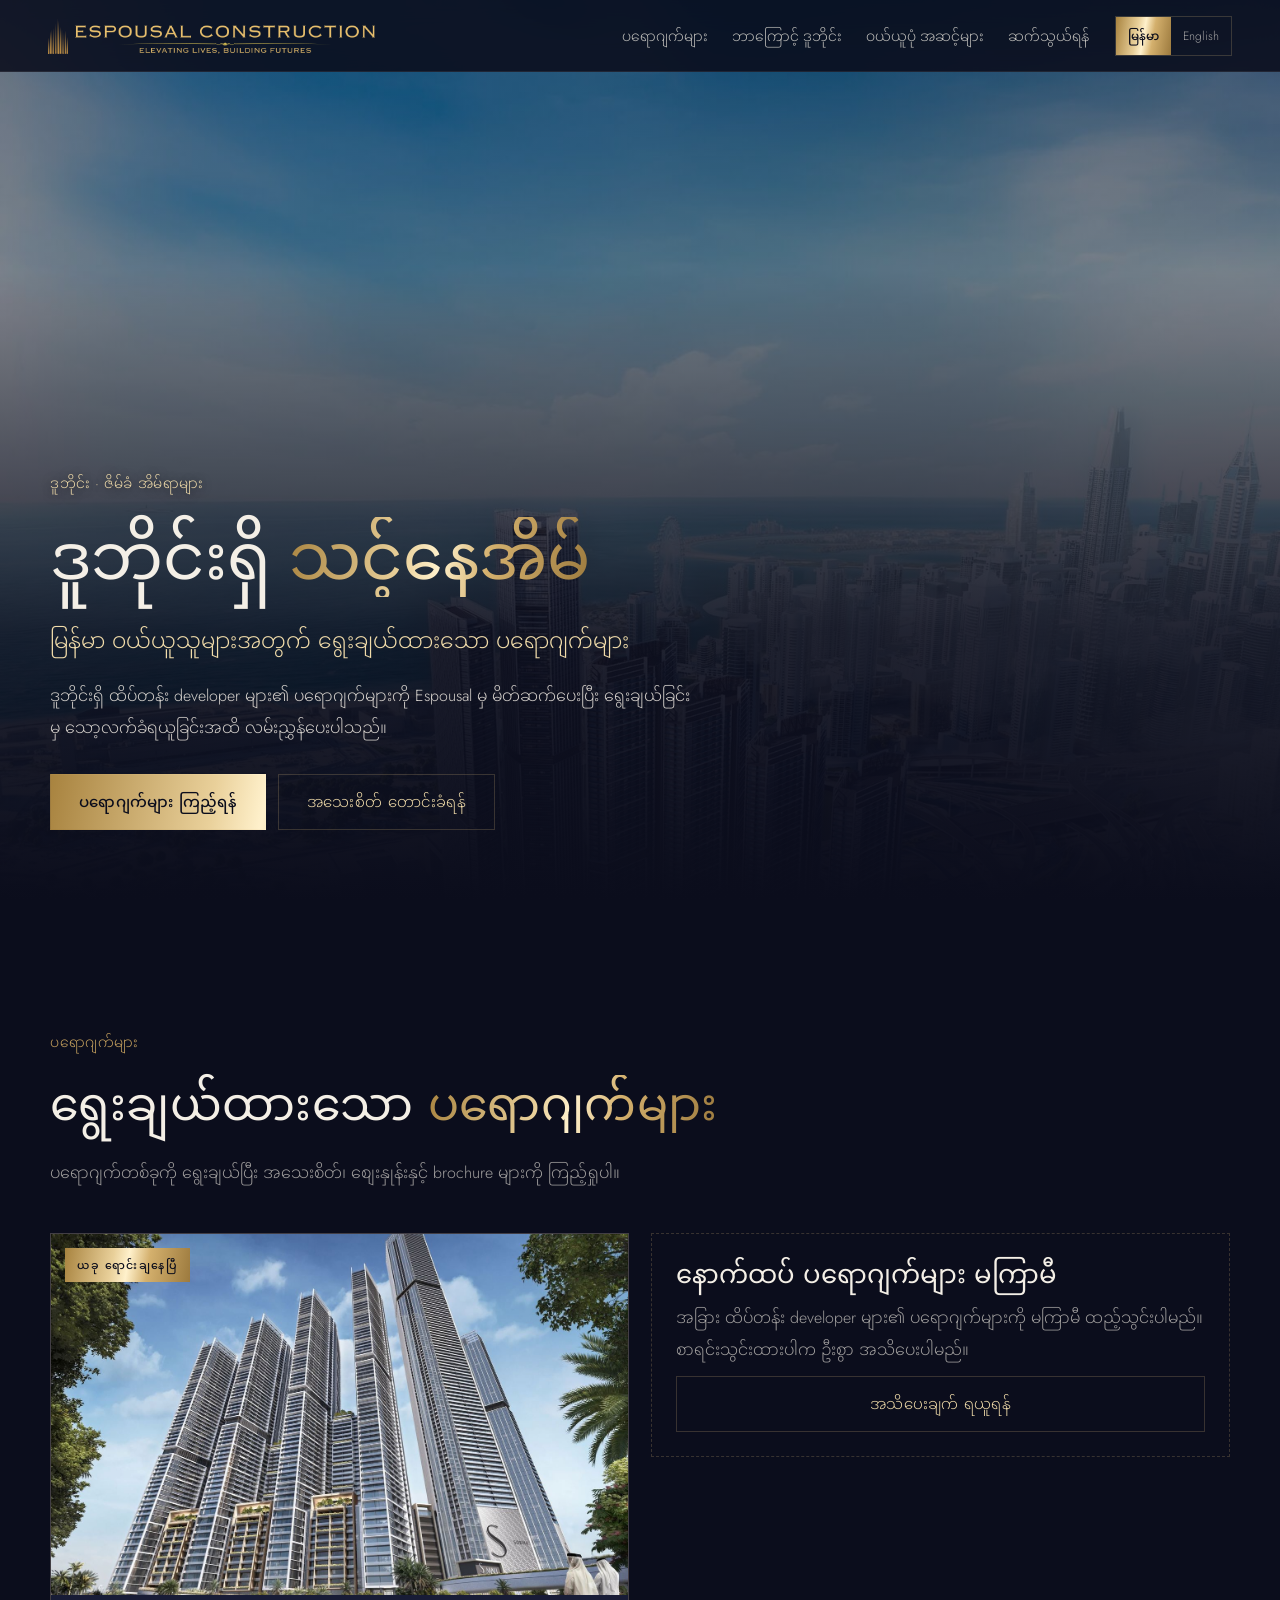
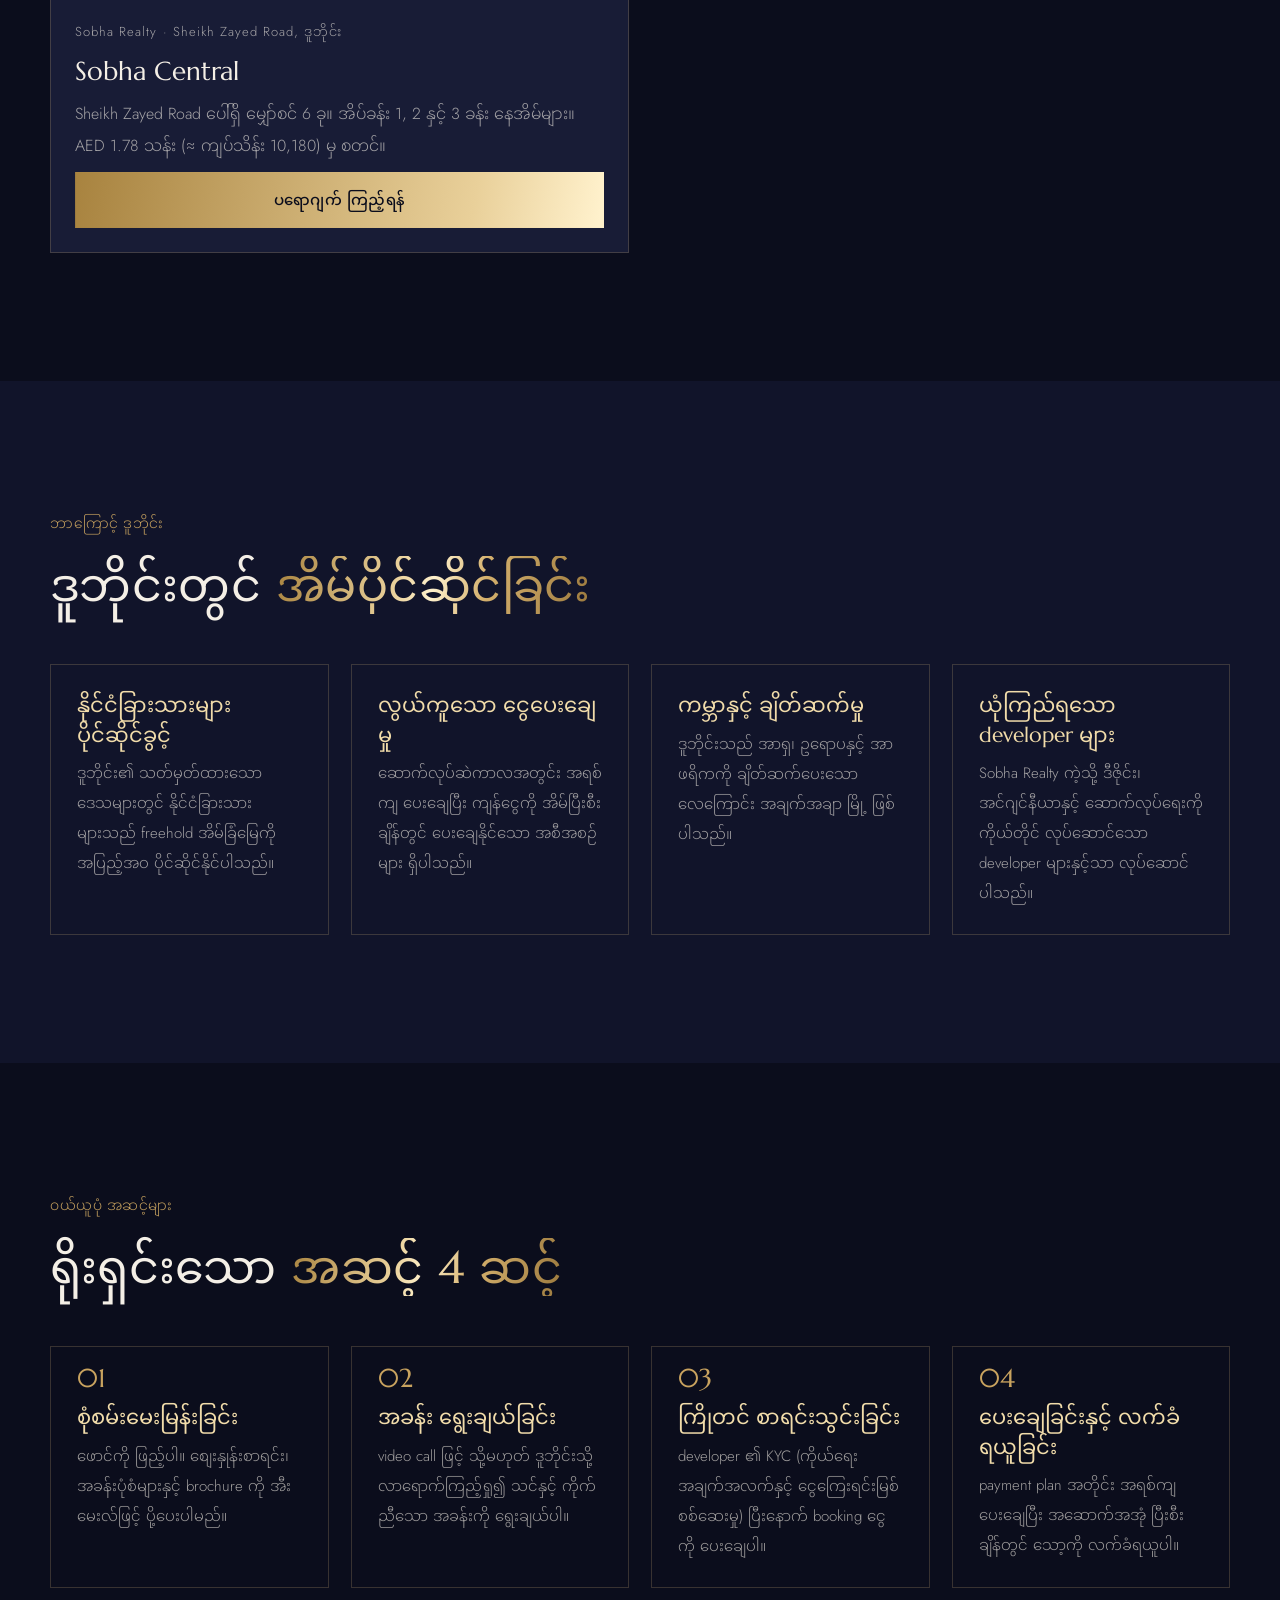
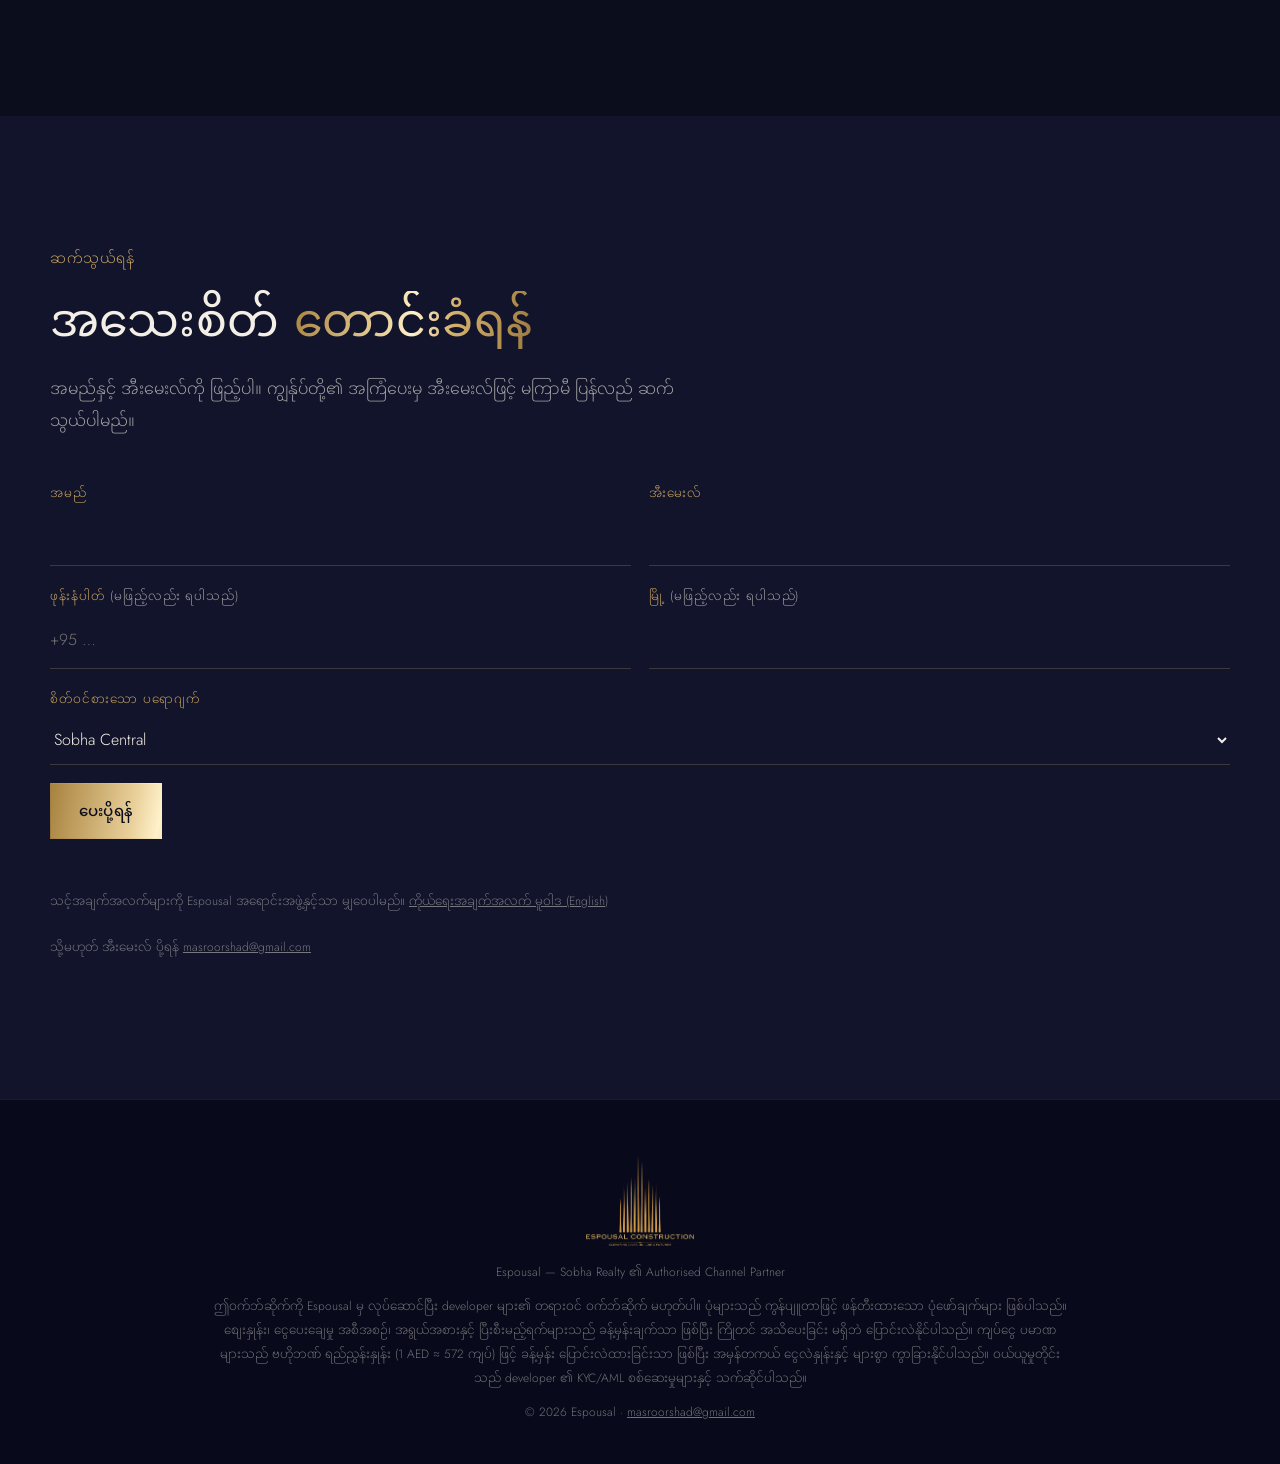
==== index.html @ 2b76e457 "Myanmar site for mm.espousalconstruction.com Burmese-first site with English, standalone copy of the" ====
<!doctype html>
<html lang="my">
<head>
  <meta charset="utf-8">
  <meta name="viewport" content="width=device-width, initial-scale=1">
  <title>Espousal | ဒူဘိုင်း ဇိမ်ခံ အိမ်ရာ ပရောဂျက်များ</title>
  <meta name="description" content="ဒူဘိုင်းရှိ ထိပ်တန်း developer များ၏ ဇိမ်ခံ အိမ်ရာ ပရောဂျက်များကို မြန်မာ ဝယ်ယူသူများအတွက် Espousal မှ မိတ်ဆက်ပေးပါသည်။">
  <link rel="canonical" href="https://mm.espousalconstruction.com/">
  <link rel="alternate" hreflang="my" href="https://mm.espousalconstruction.com/">
  <link rel="alternate" hreflang="en" href="https://mm.espousalconstruction.com/en/">
  <meta property="og:title" content="Espousal | ဒူဘိုင်း ဇိမ်ခံ အိမ်ရာ ပရောဂျက်များ">
  <meta property="og:description" content="ဒူဘိုင်းရှိ ထိပ်တန်း developer များ၏ ဇိမ်ခံ အိမ်ရာ ပရောဂျက်များကို မြန်မာ ဝယ်ယူသူများအတွက် Espousal မှ မိတ်ဆက်ပေးပါသည်။">
  <meta property="og:image" content="https://mm.espousalconstruction.com/assets/img/hero-aerial.jpg">
  <meta name="robots" content="noindex">
  <meta name="theme-color" content="#0b0d1c">
  <link rel="preconnect" href="https://fonts.googleapis.com">
  <link rel="preconnect" href="https://fonts.gstatic.com" crossorigin>
  <link href="https://fonts.googleapis.com/css2?family=Marcellus&family=Jost:wght@300;400;500&family=Noto+Sans+Myanmar:wght@300;400;500&display=swap" rel="stylesheet">
  <link rel="stylesheet" href="/assets/mm.css?v=20261027b">
  <!-- Meta Pixel Code -->
  <script>
  !function(f,b,e,v,n,t,s){if(f.fbq)return;n=f.fbq=function(){n.callMethod?n.callMethod.apply(n,arguments):n.queue.push(arguments)};if(!f._fbq)f._fbq=n;n.push=n;n.loaded=!0;n.version='2.0';n.queue=[];t=b.createElement(e);t.async=!0;t.src=v;s=b.getElementsByTagName(e)[0];s.parentNode.insertBefore(t,s)}(window,document,'script','https://connect.facebook.net/en_US/fbevents.js');
  fbq('init', '806806699194177');
  fbq('track', 'PageView');
  </script>
  <noscript><img height="1" width="1" style="display:none" alt="" src="https://www.facebook.com/tr?id=806806699194177&ev=PageView&noscript=1"></noscript>
  <!-- End Meta Pixel Code -->
</head>
<body>
<header class="nav">
  <a class="nav__brand" href="/" aria-label="Espousal"><img src="/assets/img/espousal-lockup.png" alt="Espousal Construction" width="330" height="36"></a>
  <nav class="nav__links" id="navLinks"><a href="#projects">ပရောဂျက်များ</a><a href="#why">ဘာကြောင့် ဒူဘိုင်း</a><a href="#how">ဝယ်ယူပုံ အဆင့်များ</a><a href="#contact">ဆက်သွယ်ရန်</a></nav>
  <div class="lang" aria-label="Language"><a href="/" class="is-on" hreflang="my">မြန်မာ</a><a href="/en/" hreflang="en">English</a></div>
  <button class="nav__burger" id="burger" aria-label="Menu" aria-expanded="false"><span></span><span></span></button>
</header>

<section class="hero" id="top">
  <div class="hero__bg"><img src="/assets/img/hero-aerial.jpg" alt=""></div>
  <div class="wrap hero__in">
    <p class="eyebrow">ဒူဘိုင်း · ဇိမ်ခံ အိမ်ရာများ</p>
    <h1>ဒူဘိုင်းရှိ <span class="gold">သင့်နေအိမ်</span></h1>
    <p class="hero__tag">မြန်မာ ဝယ်ယူသူများအတွက် ရွေးချယ်ထားသော ပရောဂျက်များ</p>
    <p class="sub">ဒူဘိုင်းရှိ ထိပ်တန်း developer များ၏ ပရောဂျက်များကို Espousal မှ မိတ်ဆက်ပေးပြီး ရွေးချယ်ခြင်းမှ သော့လက်ခံရယူခြင်းအထိ လမ်းညွှန်ပေးပါသည်။</p>
    <div class="hero__actions">
      <a class="btn btn--gold" href="#projects">ပရောဂျက်များ ကြည့်ရန်</a>
      <button class="btn btn--line" data-enquire="general">အသေးစိတ် တောင်းခံရန်</button>
    </div>
  </div>
</section>

<section class="section" id="projects">
  <div class="wrap">
    <div class="head"><p class="eyebrow">ပရောဂျက်များ</p><h2 class="title">ရွေးချယ်ထားသော <span class="gold">ပရောဂျက်များ</span></h2><p class="sub">ပရောဂျက်တစ်ခုကို ရွေးချယ်ပြီး အသေးစိတ်၊ စျေးနှုန်းနှင့် brochure များကို ကြည့်ရှုပါ။</p></div>
    <div class="grid grid--2">
      <article class="card">
        <a class="card__img" href="/sobha-central.html"><img src="/assets/img/towers/tower-horizon.jpg" alt="Sobha Central" loading="lazy"><span class="card__flag">ယခု ရောင်းချနေပြီ</span></a>
        <div class="card__body">
          <p class="card__meta">Sobha Realty · Sheikh Zayed Road, ဒူဘိုင်း</p>
          <h3>Sobha Central</h3>
          <p>Sheikh Zayed Road ပေါ်ရှိ မျှော်စင် 6 ခု။ အိပ်ခန်း 1, 2 နှင့် 3 ခန်း နေအိမ်များ။ AED 1.78 သန်း (≈ ကျပ်သိန်း 10,180) မှ စတင်။</p>
          <a class="btn btn--gold" href="/sobha-central.html">ပရောဂျက် ကြည့်ရန်</a>
        </div>
      </article>
      <article class="card card--soon">
        <div class="card__body">
          <h3>နောက်ထပ် ပရောဂျက်များ မကြာမီ</h3>
          <p>အခြား ထိပ်တန်း developer များ၏ ပရောဂျက်များကို မကြာမီ ထည့်သွင်းပါမည်။ စာရင်းသွင်းထားပါက ဦးစွာ အသိပေးပါမည်။</p>
          <button class="btn btn--line" data-enquire="notify">အသိပေးချက် ရယူရန်</button>
        </div>
      </article>
    </div>
  </div>
</section>

<section class="section section--alt" id="why">
  <div class="wrap">
    <div class="head"><p class="eyebrow">ဘာကြောင့် ဒူဘိုင်း</p><h2 class="title">ဒူဘိုင်းတွင် <span class="gold">အိမ်ပိုင်ဆိုင်ခြင်း</span></h2></div>
    <div class="grid grid--4"><div class="feature"><h3>နိုင်ငံခြားသားများ ပိုင်ဆိုင်ခွင့်</h3><p>ဒူဘိုင်း၏ သတ်မှတ်ထားသော ဒေသများတွင် နိုင်ငံခြားသားများသည် freehold အိမ်ခြံမြေကို အပြည့်အဝ ပိုင်ဆိုင်နိုင်ပါသည်။</p></div><div class="feature"><h3>လွယ်ကူသော ငွေပေးချေမှု</h3><p>ဆောက်လုပ်ဆဲကာလအတွင်း အရစ်ကျ ပေးချေပြီး ကျန်ငွေကို အိမ်ပြီးစီးချိန်တွင် ပေးချေနိုင်သော အစီအစဉ်များ ရှိပါသည်။</p></div><div class="feature"><h3>ကမ္ဘာနှင့် ချိတ်ဆက်မှု</h3><p>ဒူဘိုင်းသည် အာရှ၊ ဥရောပနှင့် အာဖရိကကို ချိတ်ဆက်ပေးသော လေကြောင်း အချက်အချာ မြို့ ဖြစ်ပါသည်။</p></div><div class="feature"><h3>ယုံကြည်ရသော developer များ</h3><p>Sobha Realty ကဲ့သို့ ဒီဇိုင်း၊ အင်ဂျင်နီယာနှင့် ဆောက်လုပ်ရေးကို ကိုယ်တိုင် လုပ်ဆောင်သော developer များနှင့်သာ လုပ်ဆောင်ပါသည်။</p></div></div>
  </div>
</section>

<section class="section" id="how">
  <div class="wrap">
    <div class="head"><p class="eyebrow">ဝယ်ယူပုံ အဆင့်များ</p><h2 class="title">ရိုးရှင်းသော <span class="gold">အဆင့် 4 ဆင့်</span></h2></div>
    <div class="grid grid--4 steps"><div class="feature"><h3>စုံစမ်းမေးမြန်းခြင်း</h3><p>ဖောင်ကို ဖြည့်ပါ။ စျေးနှုန်းစာရင်း၊ အခန်းပုံစံများနှင့် brochure ကို အီးမေးလ်ဖြင့် ပို့ပေးပါမည်။</p></div><div class="feature"><h3>အခန်း ရွေးချယ်ခြင်း</h3><p>video call ဖြင့် သို့မဟုတ် ဒူဘိုင်းသို့ လာရောက်ကြည့်ရှု၍ သင်နှင့် ကိုက်ညီသော အခန်းကို ရွေးချယ်ပါ။</p></div><div class="feature"><h3>ကြိုတင် စာရင်းသွင်းခြင်း</h3><p>developer ၏ KYC (ကိုယ်ရေးအချက်အလက်နှင့် ငွေကြေးရင်းမြစ် စစ်ဆေးမှု) ပြီးနောက် booking ငွေကို ပေးချေပါ။</p></div><div class="feature"><h3>ပေးချေခြင်းနှင့် လက်ခံရယူခြင်း</h3><p>payment plan အတိုင်း အရစ်ကျ ပေးချေပြီး အဆောက်အအုံ ပြီးစီးချိန်တွင် သော့ကို လက်ခံရယူပါ။</p></div></div>
  </div>
</section>
<section class="section section--alt" id="contact">
  <div class="wrap">
    <div class="head"><p class="eyebrow">ဆက်သွယ်ရန်</p><h2 class="title">အသေးစိတ် <span class="gold">တောင်းခံရန်</span></h2><p class="sub">အမည်နှင့် အီးမေးလ်ကို ဖြည့်ပါ။ ကျွန်ုပ်တို့၏ အကြံပေးမှ အီးမေးလ်ဖြင့် မကြာမီ ပြန်လည် ဆက်သွယ်ပါမည်။</p></div>
    <form class="form form--2 js-enquiry" data-context="general" data-project="Sobha Central" novalidate>
      <label class="field"><span>အမည်</span><input name="name" type="text" autocomplete="name" required></label>
      <label class="field"><span>အီးမေးလ်</span><input name="email" type="email" autocomplete="email" required></label>
      <label class="field"><span>ဖုန်းနံပါတ် <em>(မဖြည့်လည်း ရပါသည်)</em></span><input name="phone" type="tel" autocomplete="tel" placeholder="+95 …"></label>
      <label class="field"><span>မြို့ <em>(မဖြည့်လည်း ရပါသည်)</em></span><input name="city" type="text" autocomplete="address-level2"></label>
      <label class="field full"><span>စိတ်ဝင်စားသော ပရောဂျက်</span><select name="project"><option>Sobha Central</option><option value="Not sure / Other">မသေချာသေးပါ / အခြား</option></select></label>
      <div class="full"><button class="btn btn--gold" type="submit">ပေးပို့ရန်</button></div>
      <p class="form-msg full" role="status" aria-live="polite"></p>
      <p class="privacy full">သင့်အချက်အလက်များကို Espousal အရောင်းအဖွဲ့နှင့်သာ မျှဝေပါမည်။ <a href="/privacy.html">ကိုယ်ရေးအချက်အလက် မူဝါဒ (English)</a></p>
    </form>
    <p class="note">သို့မဟုတ် အီးမေးလ် ပို့ရန် <a href="mailto:masroorshad@gmail.com" style="text-decoration:underline">masroorshad@gmail.com</a></p>
  </div>
</section>
<footer class="footer">
  <div class="wrap">
    <img src="/assets/img/espousal-logo.png" alt="Espousal Construction" width="220" height="182" loading="lazy">
    <p>Espousal — Sobha Realty ၏ Authorised Channel Partner</p>
    <p>ဤဝက်ဘ်ဆိုက်ကို Espousal မှ လုပ်ဆောင်ပြီး developer များ၏ တရားဝင် ဝက်ဘ်ဆိုက် မဟုတ်ပါ။ ပုံများသည် ကွန်ပျူတာဖြင့် ဖန်တီးထားသော ပုံဖော်ချက်များ ဖြစ်ပါသည်။ စျေးနှုန်း၊ ငွေပေးချေမှု အစီအစဉ်၊ အရွယ်အစားနှင့် ပြီးစီးမည့်ရက်များသည် ခန့်မှန်းချက်သာ ဖြစ်ပြီး ကြိုတင် အသိပေးခြင်း မရှိဘဲ ပြောင်းလဲနိုင်ပါသည်။ ကျပ်ငွေ ပမာဏများသည် ဗဟိုဘဏ် ရည်ညွှန်းနှုန်း (1 AED ≈ 572 ကျပ်) ဖြင့် ခန့်မှန်း ပြောင်းလဲထားခြင်းသာ ဖြစ်ပြီး အမှန်တကယ် ငွေလဲနှုန်းနှင့် များစွာ ကွာခြားနိုင်ပါသည်။ ဝယ်ယူမှုတိုင်းသည် developer ၏ KYC/AML စစ်ဆေးမှုများနှင့် သက်ဆိုင်ပါသည်။</p>
    <p>© <span id="yr">2026</span> Espousal · <a href="mailto:masroorshad@gmail.com">masroorshad@gmail.com</a></p>
  </div>
</footer>

<div class="modal" id="modal" aria-hidden="true">
  <div class="modal__bg" data-close></div>
  <div class="modal__panel" role="dialog" aria-modal="true" aria-labelledby="modalTitle">
    <button class="modal__close" data-close aria-label="Close">×</button>
    <h3 id="modalTitle"></h3>
    <p class="sub" id="modalSub"></p>
    <form class="form js-enquiry" id="modalForm" data-context="general" data-project="Sobha Central" novalidate>
      <label class="field"><span>အမည်</span><input name="name" type="text" autocomplete="name" required></label>
      <label class="field"><span>အီးမေးလ်</span><input name="email" type="email" autocomplete="email" required></label>
      <label class="field"><span>ဖုန်းနံပါတ် <em>(မဖြည့်လည်း ရပါသည်)</em></span><input name="phone" type="tel" autocomplete="tel" placeholder="+95 …"></label>
      <button class="btn btn--gold btn--block" type="submit" id="modalSubmit">ပေးပို့ရန်</button>
      <p class="form-msg" role="status" aria-live="polite"></p>
      <p class="privacy">သင့်အချက်အလက်များကို Espousal အရောင်းအဖွဲ့နှင့်သာ မျှဝေပါမည်။ <a href="/privacy.html">ကိုယ်ရေးအချက်အလက် မူဝါဒ (English)</a></p>
    </form>
  </div>
</div>

<script>window.MM_TEXT = {"invalid": "အမည်နှင့် မှန်ကန်သော အီးမေးလ်ကို ဖြည့်ပေးပါ။", "sending": "ပေးပို့နေသည်…", "ok": "ကျေးဇူးတင်ပါသည်။ ကျွန်ုပ်တို့၏ အကြံပေးမှ အီးမေးလ်ဖြင့် မကြာမီ ဆက်သွယ်ပါမည်။", "okBrochure": "ကျေးဇူးတင်ပါသည်။ brochure ကို ဒေါင်းလုဒ် လုပ်နေပါပြီ။", "fail": "ယခု ပေးပို့၍ မရပါ။ ကျေးဇူးပြု၍ အီးမေးလ် ပို့ပေးပါ —", "contexts": {"general": {"title": "အသေးစိတ် တောင်းခံရန်", "sub": "အမည်နှင့် အီးမေးလ်ကို ဖြည့်ပါ။ ကျွန်ုပ်တို့၏ အကြံပေးမှ မကြာမီ ဆက်သွယ်ပါမည်။", "cta": "ပေးပို့ရန်", "subject": "General Enquiry"}, "price-list": {"title": "စျေးနှုန်းစာရင်း ရယူရန်", "sub": "နောက်ဆုံး စျေးနှုန်းစာရင်း၊ အခန်းပုံစံများနှင့် ငွေပေးချေမှု အစီအစဉ်ကို အီးမေးလ်ဖြင့် ပို့ပေးပါမည်။", "cta": "စျေးနှုန်းစာရင်း ပို့ပေးပါ", "subject": "Price List Request"}, "brochure": {"title": "Brochure ဒေါင်းလုဒ်", "sub": "အချက်အလက် ဖြည့်ပြီး ပေးပို့သည်နှင့် brochure ကို ချက်ချင်း ဒေါင်းလုဒ် လုပ်ပါမည်။", "cta": "ပေးပို့ပြီး ဒေါင်းလုဒ်", "subject": "Brochure Download"}, "notify": {"title": "ပရောဂျက်အသစ် အသိပေးချက်", "sub": "ပရောဂျက်အသစ်များ ထွက်ရှိသည်နှင့် အီးမေးလ်ဖြင့် ဦးစွာ အသိပေးပါမည်။", "cta": "စာရင်းသွင်းရန်", "subject": "New Projects Alert"}}};</script>
<script src="/assets/mm.js?v=20261027b"></script>
</body>
</html>
---- assets/mm.css ----
/* ==========================================================
   Espousal — Myanmar site (Burmese / English)
   ========================================================== */
:root {
  --ink: #0b0d1c;
  --ink-2: #11142a;
  --ink-3: #181c36;
  --line: rgba(214, 182, 122, .22);
  --line-soft: rgba(244, 239, 230, .08);
  --gold: #c9a35f;
  --gold-hi: #f1dcaa;
  --ivory: #f4efe6;
  --mute: rgba(244, 239, 230, .64);
  --gold-grad: linear-gradient(100deg, #a8833f 0%, #e9d09a 38%, #fff1cc 50%, #d4b06d 66%, #9c7a3e 100%);
  --display: "Marcellus", "Cormorant Garamond", Georgia, serif;
  --sans: "Jost", system-ui, -apple-system, "Segoe UI", sans-serif;
  --ease: cubic-bezier(.2, .7, .1, 1);
  --nav-h: 72px;
}
/* Burmese pages: Noto Sans Myanmar first, roomier lines, no tracking or uppercase on Burmese text */
html[lang="my"] {
  --display: "Marcellus", "Noto Sans Myanmar", serif;
  --sans: "Jost", "Noto Sans Myanmar", system-ui, sans-serif;
}
html[lang="my"] body { line-height: 2; }

*, *::before, *::after { box-sizing: border-box; }
html { scroll-behavior: smooth; scroll-padding-top: var(--nav-h); -webkit-text-size-adjust: 100%; }
body { margin: 0; background: var(--ink); color: var(--ivory); font: 300 16px/1.75 var(--sans); overflow-x: hidden; -webkit-font-smoothing: antialiased; }
body.lock { overflow: hidden; }
img { display: block; max-width: 100%; }
a { color: inherit; text-decoration: none; }
button, select, input { font: inherit; color: inherit; }
button { background: none; border: 0; cursor: pointer; padding: 0; }
.wrap { width: min(1180px, 100% - 40px); margin-inline: auto; }
.gold { background: var(--gold-grad); -webkit-background-clip: text; background-clip: text; color: transparent; }

.eyebrow { margin: 0 0 14px; font-size: 12px; letter-spacing: .3em; text-transform: uppercase; color: var(--gold); }
.title { margin: 0; font: 400 clamp(32px, 4.6vw, 56px)/1.12 var(--display); letter-spacing: .01em; }
html[lang="my"] .eyebrow { letter-spacing: .04em; text-transform: none; font-size: 14px; }
html[lang="my"] .title { font-size: clamp(28px, 4vw, 46px); line-height: 1.5; }
.sub { color: var(--mute); max-width: 640px; margin: 18px 0 0; }
.section { padding: clamp(72px, 10vw, 128px) 0; }
.section--alt { background: var(--ink-2); }
.head { margin-bottom: 44px; }
.note { font-size: 12px; color: rgba(244, 239, 230, .45); margin-top: 22px; }

/* buttons */
.btn { display: inline-flex; align-items: center; justify-content: center; gap: 10px; min-height: 52px; padding: 12px 28px; border: 1px solid transparent; font-size: 12px; letter-spacing: .2em; text-transform: uppercase; transition: background-position .6s var(--ease), border-color .3s, color .3s; text-align: center; }
html[lang="my"] .btn { letter-spacing: .02em; text-transform: none; font-size: 15px; }
.btn--gold { background: var(--gold-grad); background-size: 200% 100%; color: var(--ink); font-weight: 500; }
.btn--gold:hover { background-position: 100% 0; }
.btn--line { border-color: var(--line); color: var(--gold-hi); }
.btn--line:hover { border-color: var(--gold); }
.btn--block { width: 100%; }

/* nav */
.nav { position: fixed; inset: 0 0 auto; height: var(--nav-h); z-index: 50; display: flex; align-items: center; gap: 26px; padding: 0 clamp(18px, 4vw, 48px); background: rgba(11, 13, 28, .88); backdrop-filter: blur(12px); border-bottom: 1px solid var(--line-soft); }
.nav__brand img { height: 36px; width: auto; }
.nav__links { display: flex; gap: 24px; margin-left: auto; font-size: 13px; letter-spacing: .12em; }
html[lang="my"] .nav__links { letter-spacing: 0; font-size: 14px; }
.nav__links a { color: rgba(244, 239, 230, .78); }
.nav__links a:hover { color: var(--gold-hi); }
.lang { display: inline-flex; border: 1px solid var(--line); font-size: 12px; }
.lang a { padding: 7px 12px; color: var(--mute); }
.lang a.is-on { background: var(--gold-grad); color: var(--ink); font-weight: 500; }
.nav__burger { display: none; width: 40px; height: 40px; position: relative; }
.nav__burger span { position: absolute; left: 9px; right: 9px; height: 1px; background: var(--ivory); }
.nav__burger span:first-child { top: 16px; } .nav__burger span:last-child { top: 23px; }
@media (max-width: 900px) {
  .nav__links { position: fixed; inset: var(--nav-h) 0 auto; flex-direction: column; gap: 0; padding: 8px 20px 20px; background: rgba(11, 13, 28, .97); border-bottom: 1px solid var(--line-soft); transform: translateY(-130%); transition: transform .5s var(--ease); }
  .nav__links.is-open { transform: none; }
  .nav__links a { padding: 14px 0; border-bottom: 1px solid var(--line-soft); }
  .nav__burger { display: block; }
  .lang { margin-left: auto; }
  .nav { gap: 12px; }
  .nav__brand img { height: 28px; }
}

/* hero */
.hero { position: relative; min-height: 100svh; display: flex; align-items: flex-end; padding: calc(var(--nav-h) + 60px) 0 70px; overflow: hidden; }
.hero__bg { position: absolute; inset: 0; }
.hero__bg img { width: 100%; height: 100%; object-fit: cover; }
.hero__bg::after { content: ""; position: absolute; inset: 0; background: linear-gradient(180deg, rgba(11, 13, 28, .55) 0%, rgba(11, 13, 28, .5) 30%, rgba(11, 13, 28, .9) 70%, var(--ink) 100%); }
.hero .eyebrow { color: var(--gold-hi); text-shadow: 0 1px 10px rgba(0, 0, 0, .6); }
.hero__in { position: relative; }
.hero h1 { margin: 0; font: 400 clamp(40px, 7vw, 92px)/1.05 var(--display); }
html[lang="my"] .hero h1 { font-size: clamp(32px, 5.2vw, 64px); line-height: 1.45; }
.hero__tag { font-size: clamp(18px, 2vw, 22px); color: var(--gold-hi); margin: 14px 0 0; font-style: italic; }
html[lang="my"] .hero__tag { font-style: normal; }
.hero .sub { color: rgba(244, 239, 230, .86); }
.hero__actions { display: flex; gap: 12px; flex-wrap: wrap; margin-top: 30px; }
.hero__price { display: inline-flex; flex-wrap: wrap; gap: 8px 26px; align-items: center; margin-top: 28px; padding: 16px 22px; border: 1px solid var(--line); background: rgba(11, 13, 28, .55); backdrop-filter: blur(8px); }
.hero__price b { font: 400 30px/1 var(--display); color: var(--gold-hi); }
.hero__price span { font-size: 13px; color: var(--mute); }
.hero__price i { width: 1px; height: 34px; background: var(--line); }
@media (max-width: 560px) { .hero__price i { display: none; } .hero__actions .btn { flex: 1 1 100%; } }

/* cards */
.grid { display: grid; gap: 22px; }
.grid--2 { grid-template-columns: repeat(2, 1fr); }
.grid--3 { grid-template-columns: repeat(3, 1fr); }
.grid--4 { grid-template-columns: repeat(4, 1fr); }
@media (max-width: 900px) { .grid--3, .grid--4 { grid-template-columns: repeat(2, 1fr); } }
@media (max-width: 620px) { .grid--2, .grid--3, .grid--4 { grid-template-columns: 1fr; } }
.card { border: 1px solid var(--line); background: var(--ink-3); display: flex; flex-direction: column; }
.card__img { aspect-ratio: 16 / 10; overflow: hidden; position: relative; }
.card__img img { width: 100%; height: 100%; object-fit: cover; transition: transform 1.2s var(--ease); }
.card:hover .card__img img { transform: scale(1.04); }
.card__flag { position: absolute; top: 14px; left: 14px; padding: 6px 12px; background: var(--gold-grad); color: var(--ink); font-size: 11px; letter-spacing: .14em; font-weight: 500; }
.card__body { padding: 24px; display: flex; flex-direction: column; gap: 10px; flex: 1; }
.card__body h3 { margin: 0; font: 400 26px/1.3 var(--display); }
.card__meta { color: var(--gold); font-size: 13px; letter-spacing: .08em; margin: 0; }
.card__body p { margin: 0; color: var(--mute); }
.card__body .btn { margin-top: auto; }
.card--soon { border-style: dashed; background: transparent; justify-content: center; }
.card--soon .card__body { justify-content: center; }
.card--soon { align-self: start; }

.feature { padding: 26px; border: 1px solid var(--line); }
.feature h3 { margin: 0 0 8px; font: 400 21px/1.4 var(--display); color: var(--gold-hi); }
.feature p { margin: 0; color: var(--mute); font-size: 15px; }
.steps { counter-reset: s; }
.steps .feature { position: relative; padding-top: 56px; }
.steps .feature::before { counter-increment: s; content: "0" counter(s); position: absolute; top: 18px; left: 26px; font: 400 26px/1 var(--display); color: var(--gold); }

/* facts + towers */
.facts { display: grid; grid-template-columns: repeat(4, 1fr); border-block: 1px solid var(--line); }
.facts div { padding: 26px 12px; text-align: center; }
.facts div + div { border-left: 1px solid var(--line); }
.facts b { display: block; font: 400 clamp(26px, 3vw, 38px)/1.1 var(--display); color: var(--gold-hi); }
.facts span { font-size: 13px; color: var(--mute); }
@media (max-width: 620px) { .facts { grid-template-columns: repeat(2, 1fr); } .facts div:nth-child(3) { border-left: 0; } .facts div:nth-child(n+3) { border-top: 1px solid var(--line); } }
.tower .card__body dl { margin: 6px 0 14px; display: grid; gap: 4px; font-size: 14px; }
.tower dl div { display: flex; justify-content: space-between; gap: 10px; border-bottom: 1px solid var(--line-soft); padding: 6px 0; }
.tower dt { color: var(--mute); }
.tower dd { margin: 0; text-align: right; }
.tower--req .card__img img { filter: blur(3px) brightness(.65); }

.plan { display: grid; grid-template-columns: 1fr 1fr; border: 1px solid var(--line); max-width: 640px; }
.plan div { padding: 30px 12px; text-align: center; }
.plan div + div { border-left: 1px solid var(--line); }
.plan b { display: block; font: 300 clamp(48px, 12vw, 72px)/1 var(--display); color: var(--gold-hi); }
.plan div { min-width: 0; }
.plan span { font-size: 14px; color: var(--mute); }

.chips { display: flex; flex-wrap: wrap; gap: 10px; }
.chips span { padding: 10px 16px; border: 1px solid var(--line); font-size: 14px; }

.times { list-style: none; padding: 0; margin: 0; display: grid; grid-template-columns: repeat(2, 1fr); gap: 0 40px; }
.times li { display: flex; justify-content: space-between; gap: 12px; padding: 14px 0; border-bottom: 1px solid var(--line); }
.times b { color: var(--gold-hi); font-weight: 400; white-space: nowrap; }
@media (max-width: 620px) { .times { grid-template-columns: 1fr; } }

.gal { display: grid; grid-template-columns: repeat(3, 1fr); gap: 10px; }
.gal img { width: 100%; aspect-ratio: 4 / 3; object-fit: cover; }
@media (max-width: 620px) { .gal { grid-template-columns: repeat(2, 1fr); } }

.faq details { border-bottom: 1px solid var(--line); padding: 18px 0; }
.faq summary { cursor: pointer; font-size: 17px; list-style: none; display: flex; justify-content: space-between; gap: 16px; }
.faq summary::after { content: "+"; color: var(--gold); font-size: 22px; line-height: 1; }
.faq details[open] summary::after { content: "–"; }
.faq p { color: var(--mute); margin: 12px 0 0; }

/* forms */
.form { display: grid; gap: 18px; max-width: 640px; }
.form--2 { grid-template-columns: 1fr 1fr; max-width: none; }
.form--2 .full { grid-column: 1 / -1; }
@media (max-width: 620px) { .form--2 { grid-template-columns: 1fr; } }
.field span { display: block; font-size: 12px; color: var(--gold); margin-bottom: 4px; letter-spacing: .08em; }
.field span em { font-style: normal; color: var(--mute); }
.field input, .field select { width: 100%; padding: 12px 0; background: transparent; border: 0; border-bottom: 1px solid var(--line); outline: none; border-radius: 0; }
.field select option { background: var(--ink-2); }
.field input:focus, .field select:focus { border-color: var(--gold-hi); }
.field.is-invalid input { border-color: #e08a7a; }
.form-msg { margin: 0; font-size: 14px; min-height: 1em; }
.form-msg.is-ok { color: var(--gold-hi); }
.form-msg.is-err { color: #f0a493; }
.privacy { font-size: 12px; color: rgba(244, 239, 230, .45); margin: 0; }
.privacy a { text-decoration: underline; }

/* modal */
.modal { position: fixed; inset: 0; z-index: 90; display: grid; place-items: center; padding: 16px; visibility: hidden; opacity: 0; transition: opacity .3s, visibility .3s; }
.modal.is-open { visibility: visible; opacity: 1; }
.modal__bg { position: absolute; inset: 0; background: rgba(5, 6, 14, .82); }
.modal__panel { position: relative; width: min(520px, 100%); max-height: calc(100svh - 32px); overflow: auto; background: var(--ink-2); border: 1px solid var(--line); padding: 34px 28px 28px; }
.modal__close { position: absolute; top: 10px; right: 14px; font-size: 28px; color: var(--mute); }
.modal h3 { margin: 0 0 6px; font: 400 26px/1.35 var(--display); }
.modal .sub { margin: 0 0 18px; font-size: 15px; }

/* footer */
.footer { padding: 56px 0 40px; border-top: 1px solid var(--line-soft); text-align: center; background: #08091a; }
.footer img { height: 90px; width: auto; margin: 0 auto 14px; }
.footer p { font-size: 12px; color: rgba(244, 239, 230, .45); max-width: 860px; margin: 10px auto 0; }
.footer a { text-decoration: underline; }
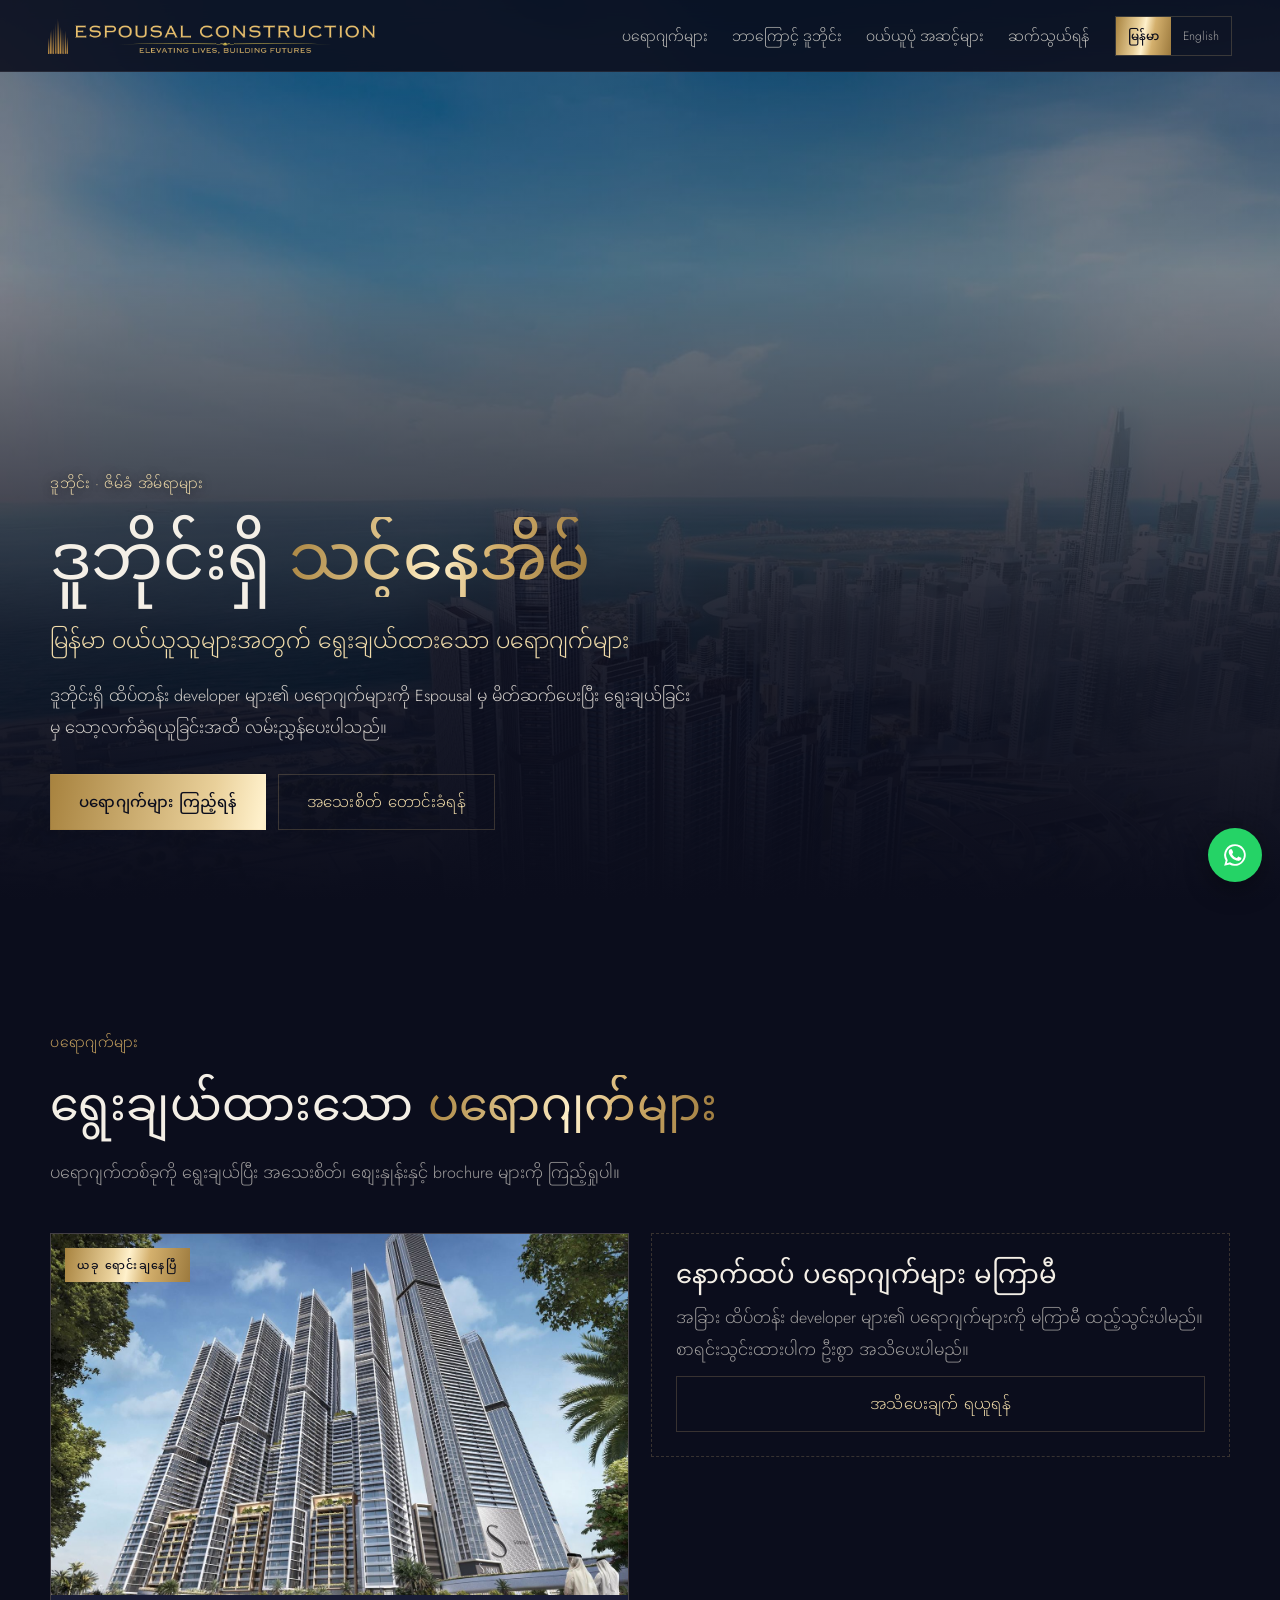
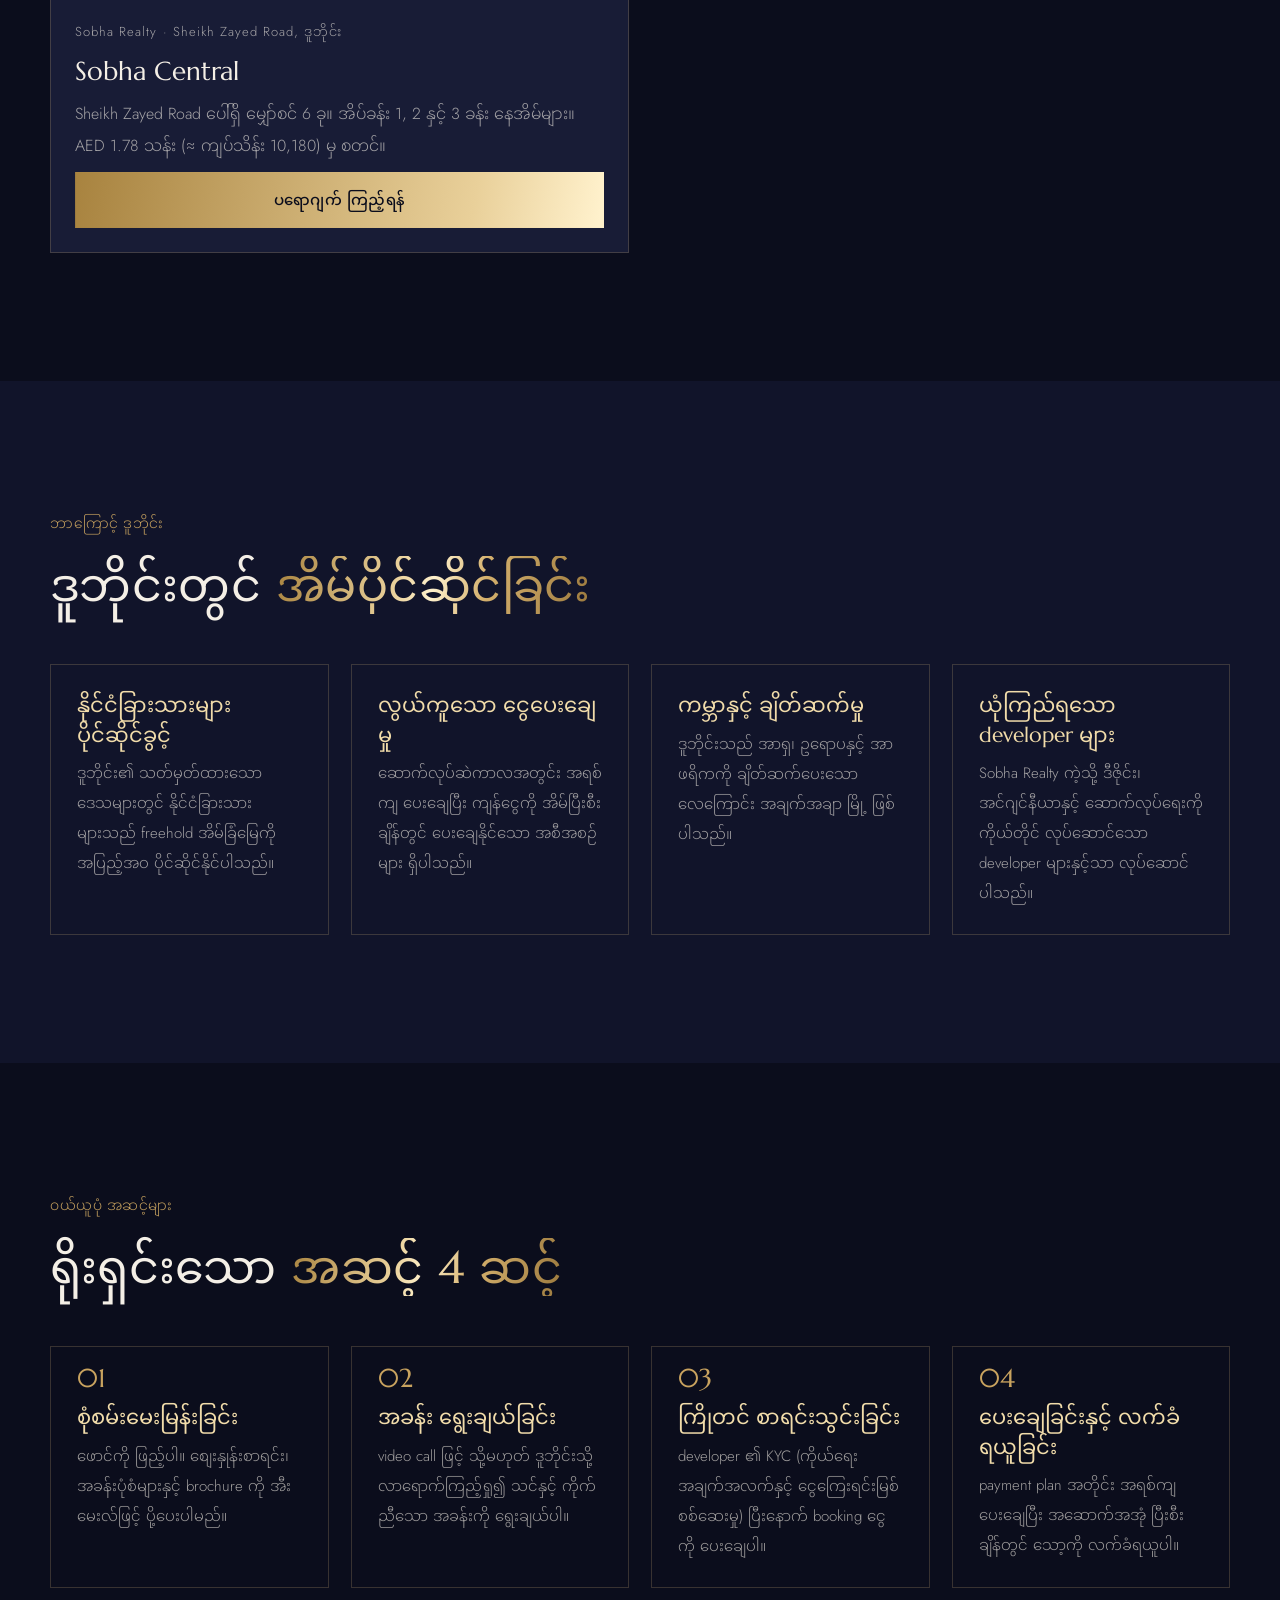
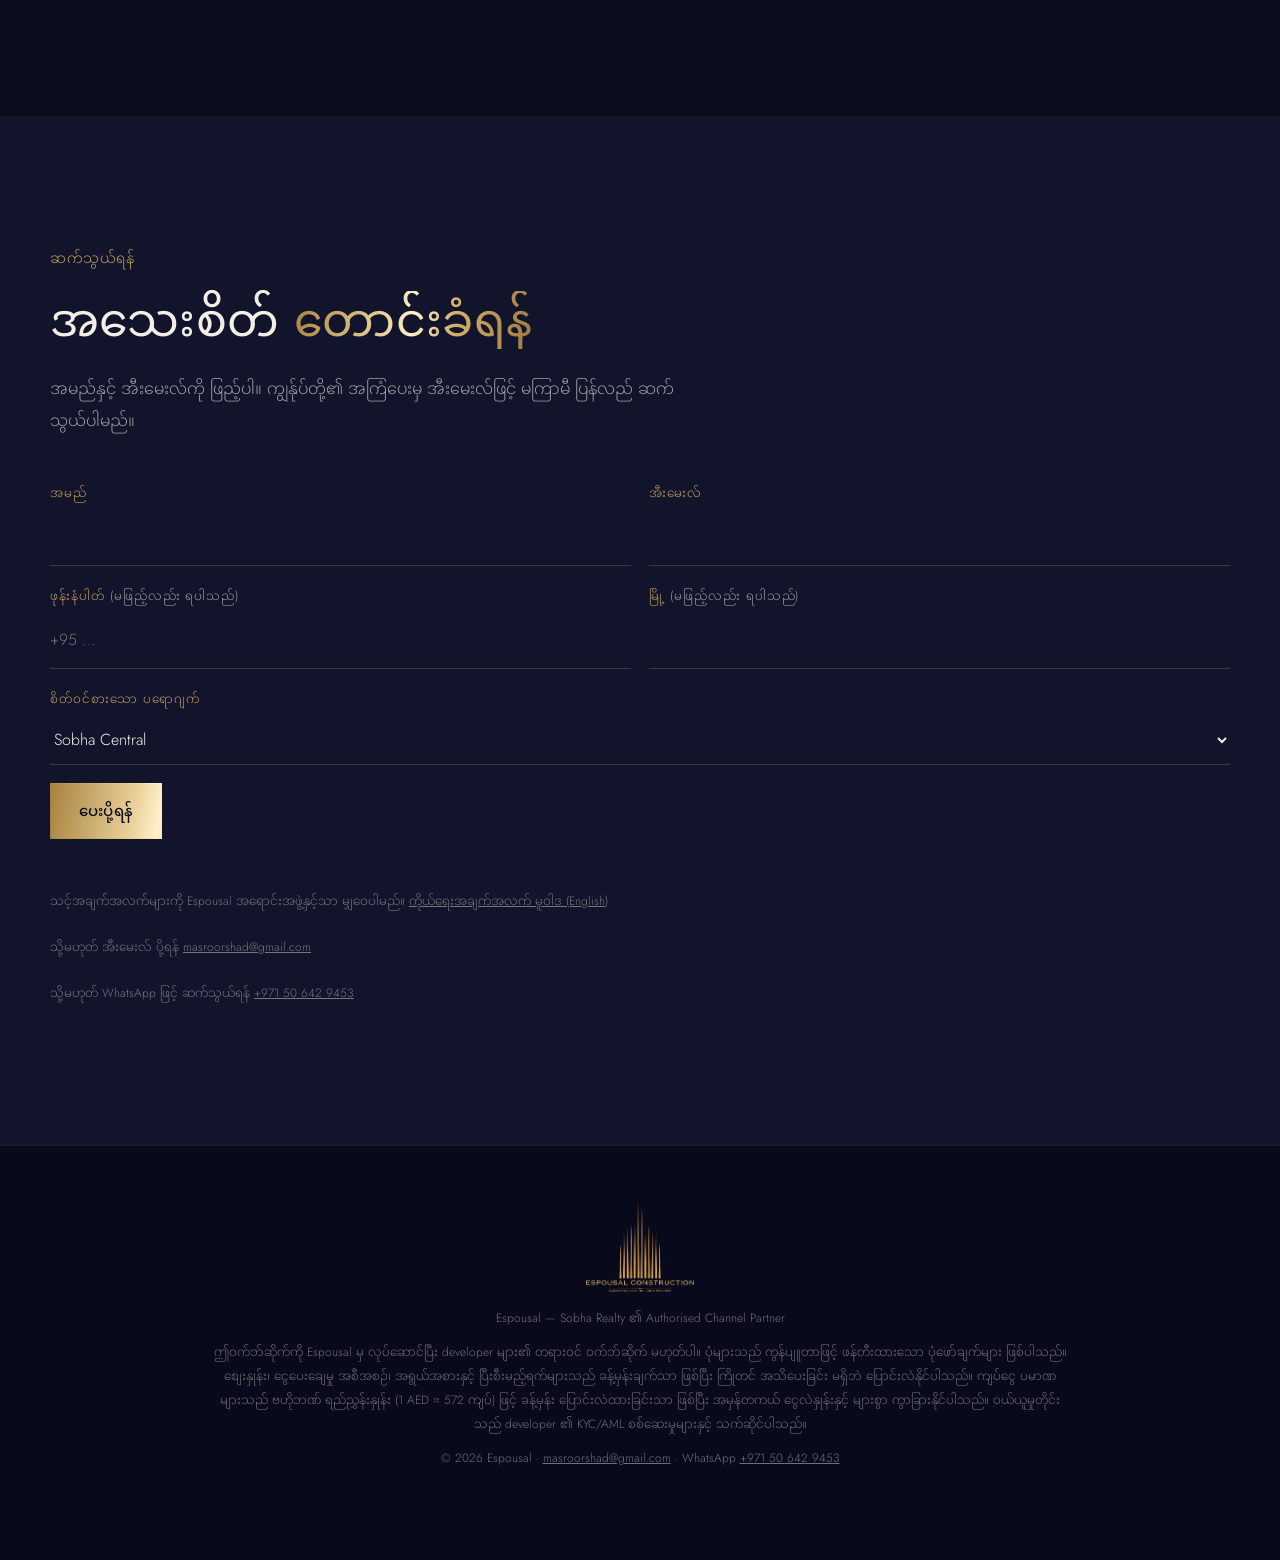
==== commit 1f160a67: "Add Dubai WhatsApp (floating button, contact, footer) Co-Authored-By: Claude Opus 5.5 <noreply@anthr" ====
--- a/index.html
+++ b/index.html
@@ -11,12 +11,11 @@
   <meta property="og:title" content="Espousal | ဒူဘိုင်း ဇိမ်ခံ အိမ်ရာ ပရောဂျက်များ">
   <meta property="og:description" content="ဒူဘိုင်းရှိ ထိပ်တန်း developer များ၏ ဇိမ်ခံ အိမ်ရာ ပရောဂျက်များကို မြန်မာ ဝယ်ယူသူများအတွက် Espousal မှ မိတ်ဆက်ပေးပါသည်။">
   <meta property="og:image" content="https://mm.espousalconstruction.com/assets/img/hero-aerial.jpg">
-  <meta name="robots" content="noindex">
   <meta name="theme-color" content="#0b0d1c">
   <link rel="preconnect" href="https://fonts.googleapis.com">
   <link rel="preconnect" href="https://fonts.gstatic.com" crossorigin>
   <link href="https://fonts.googleapis.com/css2?family=Marcellus&family=Jost:wght@300;400;500&family=Noto+Sans+Myanmar:wght@300;400;500&display=swap" rel="stylesheet">
-  <link rel="stylesheet" href="/assets/mm.css?v=20261027b">
+  <link rel="stylesheet" href="/assets/mm.css?v=20261029a">
   <!-- Meta Pixel Code -->
   <script>
   !function(f,b,e,v,n,t,s){if(f.fbq)return;n=f.fbq=function(){n.callMethod?n.callMethod.apply(n,arguments):n.queue.push(arguments)};if(!f._fbq)f._fbq=n;n.push=n;n.loaded=!0;n.version='2.0';n.queue=[];t=b.createElement(e);t.async=!0;t.src=v;s=b.getElementsByTagName(e)[0];s.parentNode.insertBefore(t,s)}(window,document,'script','https://connect.facebook.net/en_US/fbevents.js');
@@ -99,6 +98,7 @@
       <p class="privacy full">သင့်အချက်အလက်များကို Espousal အရောင်းအဖွဲ့နှင့်သာ မျှဝေပါမည်။ <a href="/privacy.html">ကိုယ်ရေးအချက်အလက် မူဝါဒ (English)</a></p>
     </form>
     <p class="note">သို့မဟုတ် အီးမေးလ် ပို့ရန် <a href="mailto:masroorshad@gmail.com" style="text-decoration:underline">masroorshad@gmail.com</a></p>
+    <p class="note">သို့မဟုတ် WhatsApp ဖြင့် ဆက်သွယ်ရန် <a href="https://wa.me/971506429453?text=Hi%2C%20I%27m%20interested%20in%20Sobha%20Central%2C%20Dubai%20(Myanmar%20site).%20Please%20send%20me%20the%20price%20list%20and%20floor%20plans." target="_blank" rel="noopener" style="text-decoration:underline">+971 50 642 9453</a></p>
   </div>
 </section>
 <footer class="footer">
@@ -106,9 +106,11 @@
     <img src="/assets/img/espousal-logo.png" alt="Espousal Construction" width="220" height="182" loading="lazy">
     <p>Espousal — Sobha Realty ၏ Authorised Channel Partner</p>
     <p>ဤဝက်ဘ်ဆိုက်ကို Espousal မှ လုပ်ဆောင်ပြီး developer များ၏ တရားဝင် ဝက်ဘ်ဆိုက် မဟုတ်ပါ။ ပုံများသည် ကွန်ပျူတာဖြင့် ဖန်တီးထားသော ပုံဖော်ချက်များ ဖြစ်ပါသည်။ စျေးနှုန်း၊ ငွေပေးချေမှု အစီအစဉ်၊ အရွယ်အစားနှင့် ပြီးစီးမည့်ရက်များသည် ခန့်မှန်းချက်သာ ဖြစ်ပြီး ကြိုတင် အသိပေးခြင်း မရှိဘဲ ပြောင်းလဲနိုင်ပါသည်။ ကျပ်ငွေ ပမာဏများသည် ဗဟိုဘဏ် ရည်ညွှန်းနှုန်း (1 AED ≈ 572 ကျပ်) ဖြင့် ခန့်မှန်း ပြောင်းလဲထားခြင်းသာ ဖြစ်ပြီး အမှန်တကယ် ငွေလဲနှုန်းနှင့် များစွာ ကွာခြားနိုင်ပါသည်။ ဝယ်ယူမှုတိုင်းသည် developer ၏ KYC/AML စစ်ဆေးမှုများနှင့် သက်ဆိုင်ပါသည်။</p>
-    <p>© <span id="yr">2026</span> Espousal · <a href="mailto:masroorshad@gmail.com">masroorshad@gmail.com</a></p>
+    <p>© <span id="yr">2026</span> Espousal · <a href="mailto:masroorshad@gmail.com">masroorshad@gmail.com</a> · WhatsApp <a href="https://wa.me/971506429453?text=Hi%2C%20I%27m%20interested%20in%20Sobha%20Central%2C%20Dubai%20(Myanmar%20site).%20Please%20send%20me%20the%20price%20list%20and%20floor%20plans." target="_blank" rel="noopener">+971 50 642 9453</a></p>
   </div>
 </footer>
+
+<a class="wa-float" href="https://wa.me/971506429453?text=Hi%2C%20I%27m%20interested%20in%20Sobha%20Central%2C%20Dubai%20(Myanmar%20site).%20Please%20send%20me%20the%20price%20list%20and%20floor%20plans." target="_blank" rel="noopener" aria-label="WhatsApp ဖြင့် မေးမြန်းရန်"><svg viewBox="0 0 24 24" width="26" height="26" fill="currentColor" aria-hidden="true"><path d="M17.5 14.4c-.3-.1-1.7-.8-2-.9-.3-.1-.5-.1-.7.1-.2.3-.8.9-.9 1.1-.2.2-.3.2-.6.1-.3-.1-1.2-.5-2.3-1.4-.9-.8-1.4-1.7-1.6-2-.2-.3 0-.5.1-.6l.4-.5c.1-.2.2-.3.3-.5.1-.2 0-.4 0-.5l-.9-2.2c-.2-.6-.5-.5-.7-.5h-.6c-.2 0-.5.1-.8.4-.3.3-1 1-1 2.4s1 2.8 1.2 3c.1.2 2 3.1 4.9 4.3 2.4 1 2.9.8 3.4.7.5-.1 1.7-.7 2-1.4.2-.7.2-1.2.2-1.4-.1-.1-.3-.2-.6-.3zM12 2a10 10 0 0 0-8.6 15.1L2 22l5-1.3A10 10 0 1 0 12 2zm0 18.2c-1.5 0-3-.4-4.2-1.2l-.3-.2-3 .8.8-2.9-.2-.3A8.2 8.2 0 1 1 12 20.2z"/></svg></a>
 
 <div class="modal" id="modal" aria-hidden="true">
   <div class="modal__bg" data-close></div>
@@ -127,7 +129,7 @@
   </div>
 </div>
 
-<script>window.MM_TEXT = {"invalid": "အမည်နှင့် မှန်ကန်သော အီးမေးလ်ကို ဖြည့်ပေးပါ။", "sending": "ပေးပို့နေသည်…", "ok": "ကျေးဇူးတင်ပါသည်။ ကျွန်ုပ်တို့၏ အကြံပေးမှ အီးမေးလ်ဖြင့် မကြာမီ ဆက်သွယ်ပါမည်။", "okBrochure": "ကျေးဇူးတင်ပါသည်။ brochure ကို ဒေါင်းလုဒ် လုပ်နေပါပြီ။", "fail": "ယခု ပေးပို့၍ မရပါ။ ကျေးဇူးပြု၍ အီးမေးလ် ပို့ပေးပါ —", "contexts": {"general": {"title": "အသေးစိတ် တောင်းခံရန်", "sub": "အမည်နှင့် အီးမေးလ်ကို ဖြည့်ပါ။ ကျွန်ုပ်တို့၏ အကြံပေးမှ မကြာမီ ဆက်သွယ်ပါမည်။", "cta": "ပေးပို့ရန်", "subject": "General Enquiry"}, "price-list": {"title": "စျေးနှုန်းစာရင်း ရယူရန်", "sub": "နောက်ဆုံး စျေးနှုန်းစာရင်း၊ အခန်းပုံစံများနှင့် ငွေပေးချေမှု အစီအစဉ်ကို အီးမေးလ်ဖြင့် ပို့ပေးပါမည်။", "cta": "စျေးနှုန်းစာရင်း ပို့ပေးပါ", "subject": "Price List Request"}, "brochure": {"title": "Brochure ဒေါင်းလုဒ်", "sub": "အချက်အလက် ဖြည့်ပြီး ပေးပို့သည်နှင့် brochure ကို ချက်ချင်း ဒေါင်းလုဒ် လုပ်ပါမည်။", "cta": "ပေးပို့ပြီး ဒေါင်းလုဒ်", "subject": "Brochure Download"}, "notify": {"title": "ပရောဂျက်အသစ် အသိပေးချက်", "sub": "ပရောဂျက်အသစ်များ ထွက်ရှိသည်နှင့် အီးမေးလ်ဖြင့် ဦးစွာ အသိပေးပါမည်။", "cta": "စာရင်းသွင်းရန်", "subject": "New Projects Alert"}}};</script>
-<script src="/assets/mm.js?v=20261027b"></script>
+<script>window.MM_TEXT = {"invalid": "အမည်နှင့် မှန်ကန်သော အီးမေးလ်ကို ဖြည့်ပေးပါ။", "sending": "ပေးပို့နေသည်…", "ok": "ကျေးဇူးတင်ပါသည်။ ကျွန်ုပ်တို့၏ အကြံပေးမှ အီးမေးလ်ဖြင့် မကြာမီ ဆက်သွယ်ပါမည်။", "okBrochure": "ကျေးဇူးတင်ပါသည်။ brochure ကို ဒေါင်းလုဒ် လုပ်နေပါပြီ။", "fail": "ယခု ပေးပို့၍ မရပါ။ ကျေးဇူးပြု၍ အီးမေးလ် ပို့ပေးပါ —", "contexts": {"general": {"title": "အသေးစိတ် တောင်းခံရန်", "sub": "အမည်နှင့် အီးမေးလ်ကို ဖြည့်ပါ။ ကျွန်ုပ်တို့၏ အကြံပေးမှ မကြာမီ ဆက်သွယ်ပါမည်။", "cta": "ပေးပို့ရန်", "subject": "General Enquiry"}, "price-list": {"title": "စျေးနှုန်းစာရင်း ရယူရန်", "sub": "နောက်ဆုံး စျေးနှုန်းစာရင်း၊ အခန်းပုံစံများနှင့် ငွေပေးချေမှု အစီအစဉ်ကို အီးမေးလ်ဖြင့် ပို့ပေးပါမည်။", "cta": "စျေးနှုန်းစာရင်း ပို့ပေးပါ", "subject": "Price List Request"}, "brochure": {"title": "Brochure ဒေါင်းလုဒ်", "sub": "အချက်အလက် ဖြည့်ပြီး ပေးပို့သည်နှင့် brochure ကို ချက်ချင်း ဒေါင်းလုဒ် လုပ်ပါမည်။", "cta": "ပေးပို့ပြီး ဒေါင်းလုဒ်", "subject": "Brochure Download"}, "offers": {"title": "လက်ရှိ ကမ်းလှမ်းချက်များ", "sub": "developer ၏ လက်ရှိ ကမ်းလှမ်းချက်များကို အီးမေးလ်ဖြင့် ပို့ပေးပါမည်။", "cta": "ကမ်းလှမ်းချက်များ ပို့ပေးပါ", "subject": "Current Offers Request"}, "notify": {"title": "ပရောဂျက်အသစ် အသိပေးချက်", "sub": "ပရောဂျက်အသစ်များ ထွက်ရှိသည်နှင့် အီးမေးလ်ဖြင့် ဦးစွာ အသိပေးပါမည်။", "cta": "စာရင်းသွင်းရန်", "subject": "New Projects Alert"}}};</script>
+<script src="/assets/mm.js?v=20261029a"></script>
 </body>
 </html>
--- a/assets/mm.css
+++ b/assets/mm.css
@@ -193,3 +193,19 @@
 .footer img { height: 90px; width: auto; margin: 0 auto 14px; }
 .footer p { font-size: 12px; color: rgba(244, 239, 230, .45); max-width: 860px; margin: 10px auto 0; }
 .footer a { text-decoration: underline; }
+
+/* benefits: current offers call-out */
+.offer-box { display: flex; align-items: center; justify-content: space-between; gap: 24px; flex-wrap: wrap; margin-top: 26px; padding: 26px 28px; border: 1px solid var(--gold); background: linear-gradient(100deg, rgba(201, 163, 95, .14), rgba(201, 163, 95, .03)); }
+.offer-box h3 { margin: 0 0 4px; font: 400 24px/1.4 var(--display); color: var(--gold-hi); }
+.offer-box p { margin: 0; color: var(--mute); }
+@media (max-width: 620px) { .offer-box .btn { flex: 1 1 100%; } }
+.chips--offer { margin-top: 14px; }
+.chips--offer span { border-color: var(--gold); color: var(--gold-hi); background: rgba(11, 13, 28, .4); }
+.offer-box p.offer-star { margin-top: 10px; font-size: 12px; color: rgba(244, 239, 230, .5); }
+.offer-box > div { flex: 1 1 420px; }
+
+/* WhatsApp float */
+.wa-float { position: fixed; right: 18px; bottom: 18px; z-index: 60; width: 54px; height: 54px; border-radius: 50%; display: grid; place-items: center; background: #25d366; color: #fff; box-shadow: 0 8px 24px rgba(0, 0, 0, .35); transition: transform .3s var(--ease); }
+.wa-float:hover { transform: scale(1.06); }
+.footer { padding-bottom: 90px; }
+.footer a[href*="wa.me"] { white-space: nowrap; }
